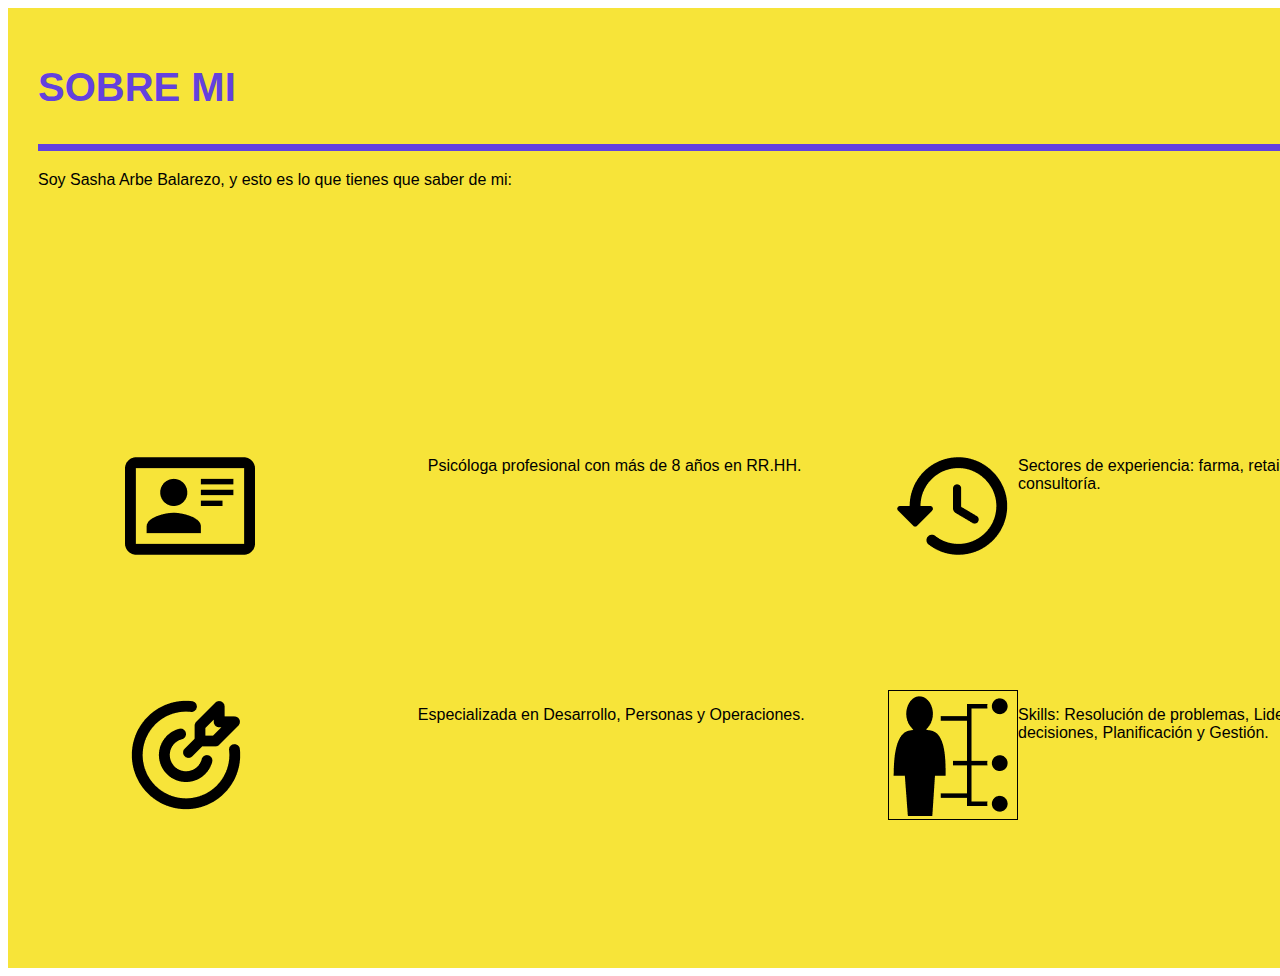
==== index.html @ a186ac72 "Rename consultosab.html to index.html" ====
<!DOCTYPE html>
<html lang="en">
<head>
    <meta charset="UTF-8">
    <meta name="viewport" content="width=device-width, initial-scale=1.0">
    <link rel="stylesheet" href="sab.css">
    <title>sabweb</title>
</head>
<body>
    <div id="contenedor">
        <div id="titulo" class="cx">
            <h1>SOBRE MI</h1>
            <picture> <img src="ASSETS/Line 1.png" alt="p1"></picture>
            <p>Soy Sasha Arbe Balarezo, y esto es lo que tienes que saber de mi:</p>
        </div>
        <div id="foto">
            <picture> <img src="ASSETS/file (3) 1 (1).png" alt="p2"></picture>
        </div>
        <div id="profesion" class="d-f-r">
            <picture>
                <img src="ASSETS/mdi_id-card-outline.png" alt="p3">
            </picture>
            <p>Psicóloga profesional con más de 8 años en RR.HH.</p>
        </div>
        <div id="especialidad" class="d-f-r">
            <picture>
                <img src="ASSETS/mingcute_target-line.png" alt="p4">
            </picture>
            <p>Especializada en Desarrollo, Personas y Operaciones.</p>
        </div>
        <div id="sectores" class="d-f-r">
            <picture>
                <img src="ASSETS/ic_round-history.png" alt="p5">
            </picture>
            <p>Sectores de experiencia: farma, retail, consumo masivo, financiero, comercial, infraestructura y consultoría.</p>
        </div>
        <div id="skills" class="d-f-r">
            <picture>
                <img src="ASSETS/game-icons_skills.png" alt="p6">
            </picture>
            <p>Skills: Resolución de problemas, Liderazgo, Pensamiento crítico, Comunicación, Toma de decisiones, Planificación y Gestión.</p>
        </div>   
</body>
</html>
---- sab.css ----
#contenedor{
    display: grid;
    background-color: #F7E439;
    width: 1700px;
    height: 900px;
    grid-template-columns: 1fr 1fr 1fr 1fr;
    grid-template-rows: repeat(3, 1fr);
    padding: 30px;
    font-family: Arial, Helvetica, sans-serif;
}
h1{
    font-size: 40px;
    color: #6341DE;
}
#titulo{
    grid-column: 1/4;
    grid-row: 1/2;
}
#foto{
    grid-column: 4/5;
    grid-row: 1/2;
}
#profesion{
    grid-column: 1/3;
    grid-row: 2/3;
}
#especialidad{
    grid-column: 1/3;
    grid-row: 3/5;
}
#sectores{
    grid-column: 3/6;
    grid-row: 2/3;
}
#skills{
    grid-column: 3/6;
    grid-row: 3/4;
}
.d-f-r{
    display: flex;
    justify-content: space-around;
}
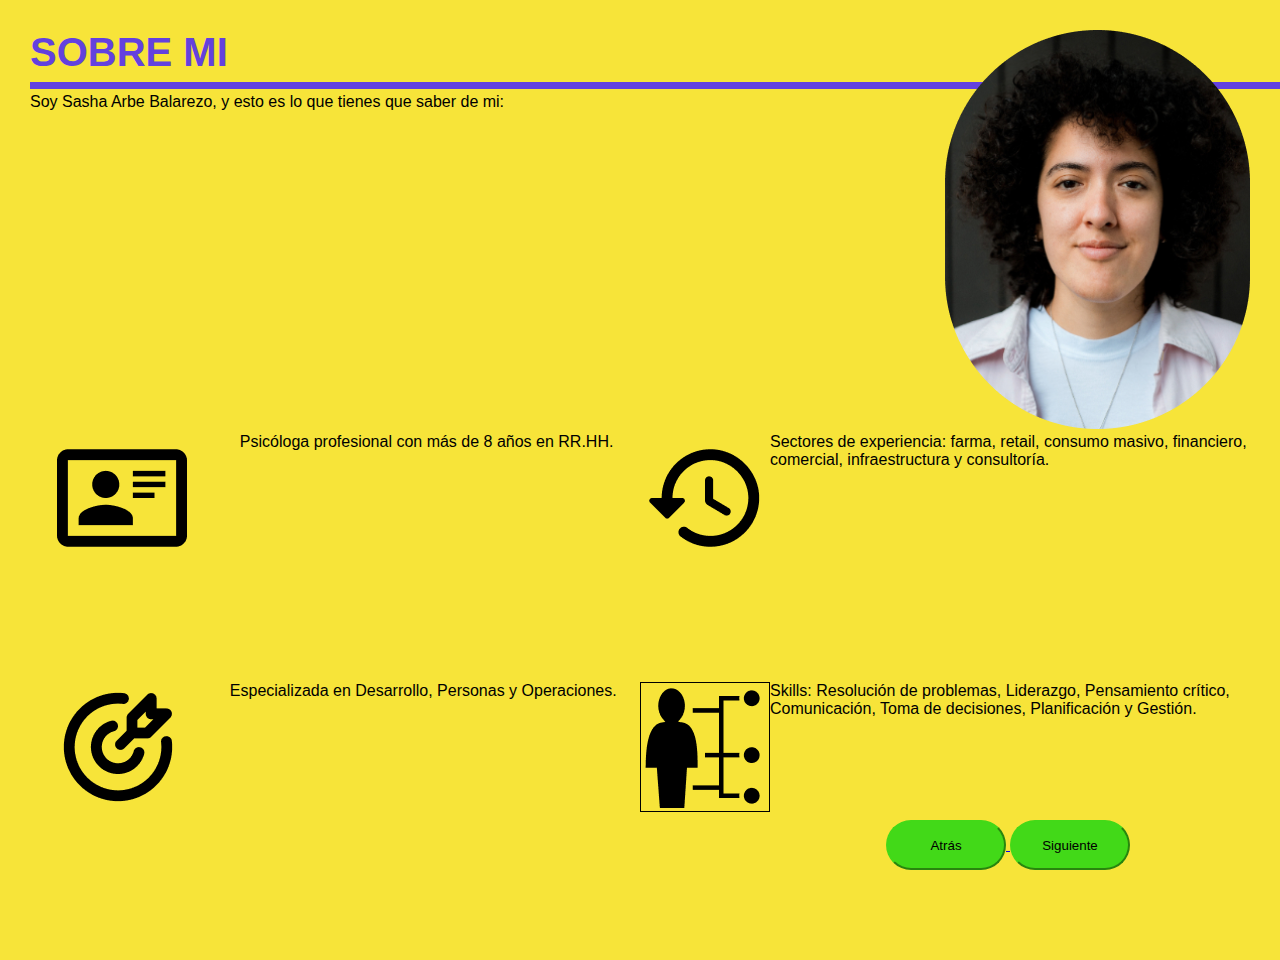
==== commit b89c50a4: "Merge remote-tracking branch 'refs/remotes/origin/main'" ====
--- a/index.html
+++ b/index.html
@@ -3,8 +3,8 @@
 <head>
     <meta charset="UTF-8">
     <meta name="viewport" content="width=device-width, initial-scale=1.0">
-    <link rel="stylesheet" href="sab.css">
-    <title>sabweb</title>
+    <link rel="stylesheet" href="perfil.css">
+    <title>perfilsab</title>
 </head>
 <body>
     <div id="contenedor">
@@ -39,6 +39,15 @@
                 <img src="ASSETS/game-icons_skills.png" alt="p6">
             </picture>
             <p>Skills: Resolución de problemas, Liderazgo, Pensamiento crítico, Comunicación, Toma de decisiones, Planificación y Gestión.</p>
-        </div>   
+        </div>
+    </div>
+    <div id="button" class="bo">
+        <a href="webinicial.html">
+            <input id="Atrás" class="bx" type="button" value="Atrás" style="background-color: #42D918; border-color: #42D918; border-radius: 325px; width: 120px; height: 50px;">
+        </a>
+        <a href="serviciosab.html">
+        <input id="Next" class="by" type="button" value="Siguiente" style="background-color: #42D918; border-color: #42D918; border-radius: 325px; width: 120px; height: 50px;">
+        </a>
+    </div>
 </body>
 </html>
--- a/perfil.css
+++ b/perfil.css
@@ -0,0 +1,56 @@
+#contenedor{
+    display: grid;
+    background-color: #F7E439;
+    height: 900px;
+    grid-template-columns: 1fr 1fr 1fr 1fr;
+    grid-template-rows: repeat(3, 1fr);
+    padding: 30px;
+    font-family: Arial, Helvetica, sans-serif;
+}
+h1{
+    font-size: 40px;
+    color: #6341DE;
+}
+#titulo{
+    grid-column: 1/4;
+    grid-row: 1/2;
+}
+#foto{
+    grid-column: 4/5;
+    grid-row: 1/2;
+}
+#profesion{
+    grid-column: 1/3;
+    grid-row: 2/3;
+}
+#especialidad{
+    grid-column: 1/3;
+    grid-row: 3/5;
+}
+#sectores{
+    grid-column: 3/6;
+    grid-row: 2/3;
+}
+#skills{
+    grid-column: 3/6;
+    grid-row: 3/4;
+}
+.d-f-r{
+    display: flex;
+    justify-content: space-around;
+}
+bo{
+    display: flex;
+    justify-content: flex-end;
+}
+*{
+    padding: 0px;
+    margin: 0px;
+}
+#button{
+    grid-column: 4/6;
+    grid-row: 3/4;
+    bottom: 30px;
+    right: 150px;
+    position: absolute;
+}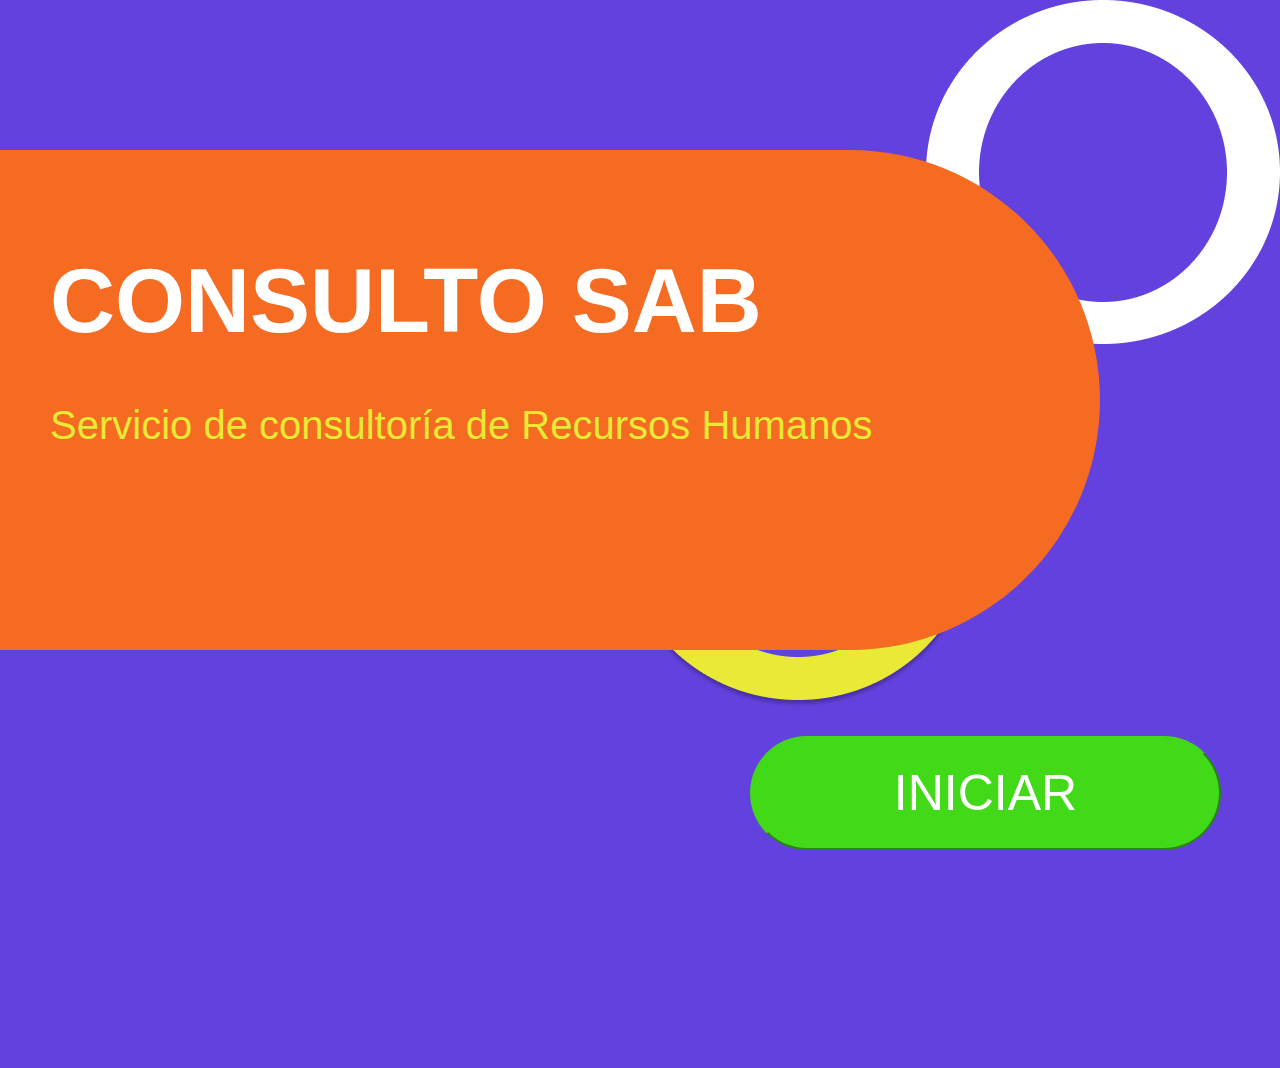
==== commit 1d682972: "dia24" ====
--- a/index.html
+++ b/index.html
@@ -3,50 +3,25 @@
 <head>
     <meta charset="UTF-8">
     <meta name="viewport" content="width=device-width, initial-scale=1.0">
-    <link rel="stylesheet" href="perfil.css">
-    <title>perfilsab</title>
+    <link rel="stylesheet" href="webinicial.css">
+    <title>websab</title>
 </head>
 <body>
-    <div id="contenedor">
-        <div id="titulo" class="cx">
-            <h1>SOBRE MI</h1>
-            <picture> <img src="ASSETS/Line 1.png" alt="p1"></picture>
-            <p>Soy Sasha Arbe Balarezo, y esto es lo que tienes que saber de mi:</p>
+    <div id="conteiner">
+        <div id="naranja" class="nx">
+            <h1 id="consultosab" class="cs1">CONSULTO SAB</h1>
+            <p id="servi" class="cs2">Servicio de consultoría de Recursos Humanos</p>
         </div>
-        <div id="foto">
-            <picture> <img src="ASSETS/file (3) 1 (1).png" alt="p2"></picture>
-        </div>
-        <div id="profesion" class="d-f-r">
-            <picture>
-                <img src="ASSETS/mdi_id-card-outline.png" alt="p3">
-            </picture>
-            <p>Psicóloga profesional con más de 8 años en RR.HH.</p>
-        </div>
-        <div id="especialidad" class="d-f-r">
-            <picture>
-                <img src="ASSETS/mingcute_target-line.png" alt="p4">
-            </picture>
-            <p>Especializada en Desarrollo, Personas y Operaciones.</p>
-        </div>
-        <div id="sectores" class="d-f-r">
-            <picture>
-                <img src="ASSETS/ic_round-history.png" alt="p5">
-            </picture>
-            <p>Sectores de experiencia: farma, retail, consumo masivo, financiero, comercial, infraestructura y consultoría.</p>
-        </div>
-        <div id="skills" class="d-f-r">
-            <picture>
-                <img src="ASSETS/game-icons_skills.png" alt="p6">
-            </picture>
-            <p>Skills: Resolución de problemas, Liderazgo, Pensamiento crítico, Comunicación, Toma de decisiones, Planificación y Gestión.</p>
-        </div>
+    <div id="cir1" >
+        <picture> <img src="ASSETS/whitering.png" alt="casa"></picture>
     </div>
-    <div id="button" class="bo">
-        <a href="webinicial.html">
-            <input id="Atrás" class="bx" type="button" value="Atrás" style="background-color: #42D918; border-color: #42D918; border-radius: 325px; width: 120px; height: 50px;">
-        </a>
-        <a href="serviciosab.html">
-        <input id="Next" class="by" type="button" value="Siguiente" style="background-color: #42D918; border-color: #42D918; border-radius: 325px; width: 120px; height: 50px;">
+    <div id="cir2" >
+        <picture> <img src="ASSETS/yellowring.png" alt="casa"></picture>
+    </div>
+    </div>
+    <div id="boton" class="in">
+        <a href="perfil.html">
+            <input id="INICIAR" class="x" type="button" value="INICIAR" style="background-color: #42D918; border-color: #42D918; border-radius: 325px; width: 471px; height: 114px; font-size: 50px;">
         </a>
     </div>
 </body>
--- a/webinicial.css
+++ b/webinicial.css
@@ -0,0 +1,56 @@
+body{
+    background-color: #6341DE;
+}
+#in{
+     bottom: 50px;
+     right: 500px;
+}
+#naranja{
+    width: 1100px;
+    height: 500px;
+    border-radius: 0px 325px 325px 0px ;
+    background-color: #F56B21;
+    position: absolute;
+    top: 150px;
+    font-family: sans-serif;
+    display: flex;
+    flex-direction: column;
+}
+#boton{
+    position: fixed;
+    bottom: 50px;
+    left: 750px;
+}
+.x{
+    color: white;
+    font-family: sans-serif;
+}
+*{
+    padding: 0px;
+    margin: 0px;
+}
+.cs1{
+    font-size: 90px;
+    color: white;
+    margin-top: 100px;
+    margin-left: 50px;
+}
+.cs2{
+    font-size: 40px;
+    color: #E9E936 ;
+    margin-top: 50px;
+    margin-left: 50px;
+}
+#conteiner{
+    display: grid;
+    grid-template-columns: 1fr 1fr 1fr 1fr;
+    grid-template-rows: repeat(3, 1fr);
+}
+#cir1{
+    grid-column: 4/5;
+    grid-row: 1/2;
+}
+#cir2{
+    grid-column: 3/6;
+    grid-row: 2/3;
+}
